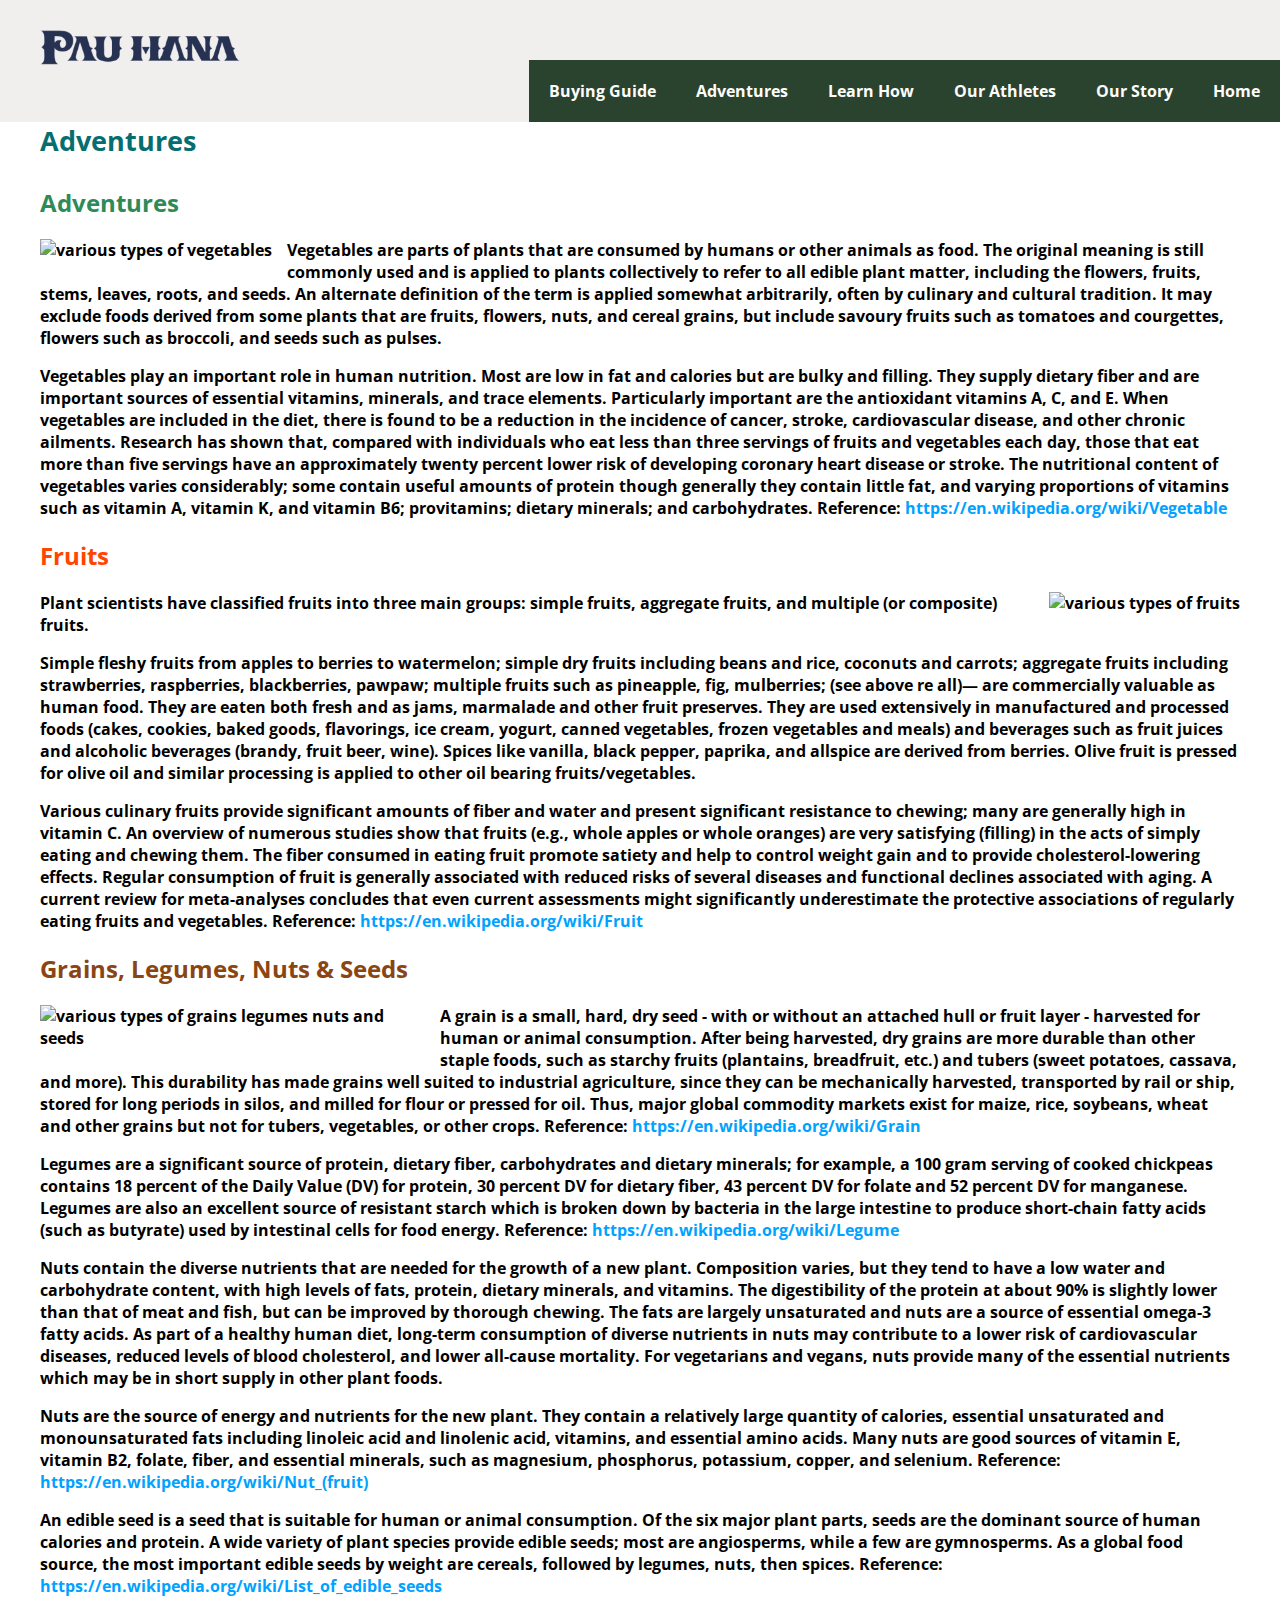
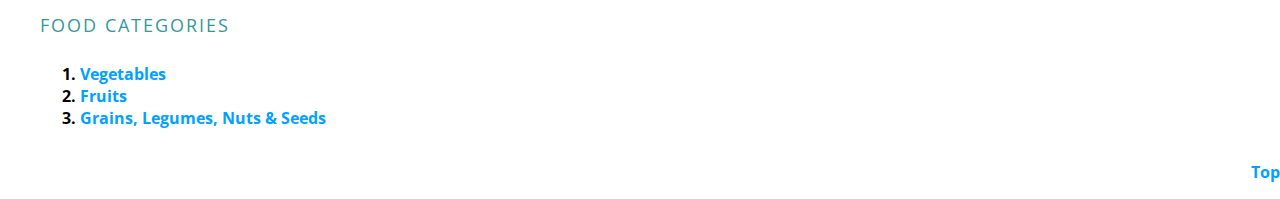
==== adventures.html @ 92900a3b "commit" ====
<!DOCTYPE html>
<html>

<head>
  <meta http-equiv="Content-Type" content="text/html; charset=UTF-8" />
  <meta name="viewport" content="width=device-width, initial-scale=1" />
  <link rel="stylesheet" type="text/css" href="./assets/stylesheets/styles.css" />
  <title>Page 5</title>
</head>

<body>
  <header class="page-5">
    <a class="logo" href="index.html"><span>Home</span></a>
    <nav>
      <ul>
        <li>
          <a href="index.html">Home</a>
        </li>
        <li>
          <a href="our-story.html">Our Story</a>
        </li>
        <li>
          <a href="our-athletes.html">Our Athletes</a>
        </li>
        <li>
          <a href="learn-how.html">Learn How</a>
        </li>
        <li class="active-page">
          <a href="adventures.html">Adventures</a>
        </li>
        <li>
          <a href="buying-guide.html">Buying Guide</a>
        </li>
      </ul>
      <div class="dropdown">
        <button class="dropbtn">Menu</button>
        <div class="dropdown-content">
          <a href="images-and-text-01.html">Food</a>
          <a href="page-3.html">page 3</a>
          <a href="page-4.html">page 4</a>
          <a class="active-menu-item" href="page-5.html">page 5</a>
          <a href="page-6.html">page 6</a>
        </div>
      </div>
    </nav>
  </header>
  <article>
    <div>
      <h1>Adventures</h1>
      <h2 id="vegetables">Adventures</h2>
      <p>
        <img class="size01 float-left padding-right" src="./assets/images/vegetables-02.jpg"
          alt="various types of vegetables" />
        Vegetables are parts of plants that are consumed by humans or other
        animals as food. The original meaning is still commonly used and is
        applied to plants collectively to refer to all edible plant matter,
        including the flowers, fruits, stems, leaves, roots, and seeds. An
        alternate definition of the term is applied somewhat arbitrarily,
        often by culinary and cultural tradition. It may exclude foods derived
        from some plants that are fruits, flowers, nuts, and cereal grains,
        but include savoury fruits such as tomatoes and courgettes, flowers
        such as broccoli, and seeds such as pulses.
      </p>
      <p>
        Vegetables play an important role in human nutrition. Most are low in
        fat and calories but are bulky and filling. They supply dietary fiber
        and are important sources of essential vitamins, minerals, and trace
        elements. Particularly important are the antioxidant vitamins A, C,
        and E. When vegetables are included in the diet, there is found to be
        a reduction in the incidence of cancer, stroke, cardiovascular
        disease, and other chronic ailments. Research has shown that, compared
        with individuals who eat less than three servings of fruits and
        vegetables each day, those that eat more than five servings have an
        approximately twenty percent lower risk of developing coronary heart
        disease or stroke. The nutritional content of vegetables varies
        considerably; some contain useful amounts of protein though generally
        they contain little fat, and varying proportions of vitamins such as
        vitamin A, vitamin K, and vitamin B6; provitamins; dietary minerals;
        and carbohydrates.
        <span>Reference:
          <a href="https://en.wikipedia.org/wiki/Vegetable"
            target="_blank">https://en.wikipedia.org/wiki/Vegetable</a></span>
      </p>
      <h2 id="fruits">Fruits</h2>
      <p>
        <img class="size03 float-right padding-left" src="./assets/images/fruits-01.jpg"
          alt="various types of fruits" />
        Plant scientists have classified fruits into three main groups: simple
        fruits, aggregate fruits, and multiple (or composite) fruits.
      </p>
      <p>
        Simple fleshy fruits from apples to berries to watermelon; simple dry
        fruits including beans and rice, coconuts and carrots; aggregate
        fruits including strawberries, raspberries, blackberries, pawpaw;
        multiple fruits such as pineapple, fig, mulberries; (see above re
        all)— are commercially valuable as human food. They are eaten both
        fresh and as jams, marmalade and other fruit preserves. They are used
        extensively in manufactured and processed foods (cakes, cookies, baked
        goods, flavorings, ice cream, yogurt, canned vegetables, frozen
        vegetables and meals) and beverages such as fruit juices and alcoholic
        beverages (brandy, fruit beer, wine). Spices like vanilla, black
        pepper, paprika, and allspice are derived from berries. Olive fruit is
        pressed for olive oil and similar processing is applied to other oil
        bearing fruits/vegetables.
      </p>
      <p>
        Various culinary fruits provide significant amounts of fiber and water
        and present significant resistance to chewing; many are generally high
        in vitamin C. An overview of numerous studies show that fruits (e.g.,
        whole apples or whole oranges) are very satisfying (filling) in the
        acts of simply eating and chewing them. The fiber consumed in eating
        fruit promote satiety and help to control weight gain and to provide
        cholesterol-lowering effects. Regular consumption of fruit is
        generally associated with reduced risks of several diseases and
        functional declines associated with aging. A current review for
        meta-analyses concludes that even current assessments might
        significantly underestimate the protective associations of regularly
        eating fruits and vegetables.
        <span>Reference:
          <a href="https://en.wikipedia.org/wiki/Fruit" target="_blank">https://en.wikipedia.org/wiki/Fruit</a></span>
      </p>
      <h2 id="grains">Grains, Legumes, Nuts & Seeds</h2>
      <p>
        <img class="size02 float-left padding-right" src="./assets/images/grains-legumes-nuts-seeds-01.jpg"
          alt="various types of grains legumes nuts and seeds" />
        A grain is a small, hard, dry seed - with or without an attached hull
        or fruit layer - harvested for human or animal consumption. After
        being harvested, dry grains are more durable than other staple foods,
        such as starchy fruits (plantains, breadfruit, etc.) and tubers (sweet
        potatoes, cassava, and more). This durability has made grains well
        suited to industrial agriculture, since they can be mechanically
        harvested, transported by rail or ship, stored for long periods in
        silos, and milled for flour or pressed for oil. Thus, major global
        commodity markets exist for maize, rice, soybeans, wheat and other
        grains but not for tubers, vegetables, or other crops.
        <span>Reference:
          <a href="https://en.wikipedia.org/wiki/Grain" target="_blank">https://en.wikipedia.org/wiki/Grain</a></span>
      </p>
      <p>
        Legumes are a significant source of protein, dietary fiber,
        carbohydrates and dietary minerals; for example, a 100 gram serving of
        cooked chickpeas contains 18 percent of the Daily Value (DV) for
        protein, 30 percent DV for dietary fiber, 43 percent DV for folate and
        52 percent DV for manganese. Legumes are also an excellent source of
        resistant starch which is broken down by bacteria in the large
        intestine to produce short-chain fatty acids (such as butyrate) used
        by intestinal cells for food energy.
        <span>Reference:
          <a href="https://en.wikipedia.org/wiki/Legume" target="_blank">https://en.wikipedia.org/wiki/Legume</a></span>
      </p>
      <p>
        Nuts contain the diverse nutrients that are needed for the growth of a
        new plant. Composition varies, but they tend to have a low water and
        carbohydrate content, with high levels of fats, protein, dietary
        minerals, and vitamins. The digestibility of the protein at about 90%
        is slightly lower than that of meat and fish, but can be improved by
        thorough chewing. The fats are largely unsaturated and nuts are a
        source of essential omega-3 fatty acids. As part of a healthy human
        diet, long-term consumption of diverse nutrients in nuts may
        contribute to a lower risk of cardiovascular diseases, reduced levels
        of blood cholesterol, and lower all-cause mortality. For vegetarians
        and vegans, nuts provide many of the essential nutrients which may be
        in short supply in other plant foods.
      </p>
      <p>
        Nuts are the source of energy and nutrients for the new plant. They
        contain a relatively large quantity of calories, essential unsaturated
        and monounsaturated fats including linoleic acid and linolenic acid,
        vitamins, and essential amino acids. Many nuts are good sources of
        vitamin E, vitamin B2, folate, fiber, and essential minerals, such as
        magnesium, phosphorus, potassium, copper, and selenium.
        <span>Reference:
          <a href="https://en.wikipedia.org/wiki/Nut_(fruit)"
            target="_blank">https://en.wikipedia.org/wiki/Nut_(fruit)</a></span>
      </p>
      <p>
        An edible seed is a seed that is suitable for human or animal
        consumption. Of the six major plant parts, seeds are the dominant
        source of human calories and protein. A wide variety of plant species
        provide edible seeds; most are angiosperms, while a few are
        gymnosperms. As a global food source, the most important edible seeds
        by weight are cereals, followed by legumes, nuts, then spices.
        <span>Reference:
          <a href="https://en.wikipedia.org/wiki/List_of_edible_seeds"
            target="_blank">https://en.wikipedia.org/wiki/List_of_edible_seeds</a></span>
      </p>
    </div>
  </article>
  <footer>
    <div>
      <h3>Food Categories</h3>
      <ol>
        <li>
          <a href="#vegetables">Vegetables</a>
        </li>
        <li>
          <a href="#fruits">Fruits</a>
        </li>
        <li>
          <a href="#grains">Grains, Legumes, Nuts & Seeds</a>
        </li>
      </ol>
    </div>
    <p class="float-right to-top"><a href="#">Top</a></p>
  </footer>
</body>

</html>
---- assets/stylesheets/styles.css ----
@import url('https://fonts.googleapis.com/css2?family=Cardo&family=Open+Sans&display=swap');
* {
  /* Defines how the width and height of an element are calculated: should they include padding and borders, or not. */
  /* box-sizing: border-box; Width and height apply to all parts of the element: content, padding and borders */
  /* box-sizing: content-box; Width and height only apply to the content of the element */
  box-sizing: border-box;
}

/* BEG styling for logo on top */
body {
  margin: 0;
  font-family: 'Open Sans';
  font-weight: bold;
}

header a.logo {
  position: absolute;
  display: block;
  width: 200px;
  height: 100px;
  background: url(../images/logo.png) no-repeat 0 0;
  background-size: contain;
  z-index: 1;
  top: 30px;
  left: 40px;
}
header a.logo span {
  display: none;
}

header a.logo:hover {
  opacity: 0.8;
}

nav {
  background-color: rgba(240, 239, 238, 100);
  padding: 45px px 0px 180px;
}
/* END styling for logo on top */

/* BEG styling navigation bar */
nav ul {
  list-style: none;
  margin: 0;
  padding: 60px 0px 0px 40px;
}

nav ul::after {
  content: "";
  display: block;
  clear: both;
}

nav > ul > li {
  float: right;
}

nav ul li a {
  display: inline-block;
  background-color: #29432e;
  color: #fffcfc;
  padding: 20px 20px 20px 20px;
  text-decoration: none;
  width: auto;
}

/* styling hover nav item */
nav ul li a:hover {
  background-color: #29432e;
  text-decoration: none;
  color: #e7b868;
}

.active-page {
  background-color: rgba(0, 102, 102, 0.8);
  color: #e7b868;
}

.active-menu-item {
  background-color: #339999;
  color: #e7b868;
}

/* END styling navigation bar */

/********** BEG for dropdown menu in small screen **********/
.dropdown {
  position: absolute;
  display: none;
  top: 0; /* top right bottom left work with position:absolute, set an absolute position where to put the dropdown menu */
  right: 0px;
}

.dropbtn {
  background-color: rgba(0, 102, 102, 0);
  color: white;
  padding: 21px;
  font-size: 16px;
  border: none;
  cursor: pointer;
  line-height: normal; /* do this override/cascade the line-height set in carousel plugin */
}

.dropdown-content {
  display: none; /* set display to none, so dropdown menu won't show till hover dropdown */
  position: absolute;
  right: 0;
  background-color: rgba(0, 102, 102, 0.8);
  min-width: 280px;
  box-shadow: 0px 8px 16px 0px rgba(0, 0, 0, 0.2);
  z-index: 1;
}

.dropdown-content a {
  color: #fff;
  padding: 12px 16px;
  text-decoration: none;
  display: block;
  text-align: center;
  line-height: normal; /* do this override/cascade the line-height set in carousel plugin */
}

.dropdown-content a:hover {
  background-color: #339999;
}

.dropdown:hover .dropdown-content {
  display: block;
}

.dropdown:hover {
  background-color: rgba(0, 102, 102, 0.8);
}
/********** END for dropdown menu in small screen **********/

/* BEG styling hero screen*/
.home-page {
  min-width: 100%;
  min-height: 100%;
  position: fixed;
  right: 0; /* need to have position set to "fixed" */
  bottom: 0; /* need to have position set to "fixed" */
  width: auto;
  height: auto;
  background: #eee url(../images/hero_image.jpg) no-repeat center;
  background-size: cover;
  display: flex; /* for hero text */
  justify-content: center; /* for hero text */
  align-items: center; /* for hero text */
  z-index: -1;
}
.hero-text {
  color: #273252;
  font-size: 36;
  font-weight: bold;
}
/* END styling hero screen*/

/* style page banner */
header.brand-story {
  background: #eee url(../images/green_ocean.jpg) no-repeat center; /* top center bottom - 1/3 of the image full height */
  background-size: cover;
  height: 450px;
}

header.page-3 {
  /* add you own header here */
}

header.page-4 {
  /* add you own header here */
}

header.page-5 {
  /* add you own header here */
}

header.page-6 {
  /* add you own header here */
}

/* BEG styling headings */
h1 {
  margin: 0px 0px 1em 0px;
  color: #076d6f;
  font-size: 1.7em;
  font-weight: bold;
}

h3 {
  margin: 0px 0px 1.5em 0px;
  color: #339999;
  font-size: 1.1em;
  font-weight: normal;
  letter-spacing: 2px;
  text-transform: uppercase;
}
/* END styling headings */

/* BEG styling body */
h4 {
  text-align: center;
  padding-left: 8px;
  padding-right: 8px;
  font-family: 'Open Sans';
  letter-spacing: 1.5px;
  font-weight: normal;
  word-spacing: 2px;
  margin: 20px 40px 10em 40px;
  color: #fcf9f9;
  font-size: 24;
  line-height: 1.5
  
}

/* Styling anchor link (hyperlink) */
a {
  color: #00a2ff;
  text-decoration: none;
}

/* BEG styling images */
img.size01 {
  max-width: 300px;
  padding-bottom: 10px;
}

img.size02 {
  max-width: 400px;
  padding-bottom: 15px;
}

img.size03 {
  max-width: 500px;
  padding-bottom: 20px;
}

.padding-right {
  padding-right: 15px;
}

.padding-left {
  padding-left: 15px;
}

.float-left {
  float: left;
}

.float-right {
  float: right;
}

#vegetables {
  color: seagreen;
}

#fruits {
  color: orangered;
}

#grains {
  color: saddlebrown;
}
/* END styling images */

/* set padding from browser edges for content */
article > div,
footer > div {
  /* padding: top right bottom left */
  padding: 0px 40px 0px 40px;
}

@media screen and (max-width: 750px) {
  /*header {
    height: 240px;
  }*/
  header a.logo {
    width: 120px;
    height: 44px;
  }
  /*** for carousel area ***/
  section > div.carousel-area {
    width: 100%;
    float: none;
    margin-bottom: 40px;
    /* padding: top right bottom left */
    padding: 0px 40px 30px 40px;
    border-right: none;
    border-bottom: 1px solid #555;
  }
  /*** for carousel area ***/
  article {
    width: 100%;
    float: none;
    margin-bottom: 40px;
  }
  article > div {
    margin: 0px 40px;
    /* padding: top right bottom left */
    padding: 0px 0px 30px 0px;
    border-right: none;
    border-bottom: 1px solid #555;
  }
  aside {
    width: 100%;
    float: none;
  }
  aside p.to-top {
    display: block;
  }

  nav {
    /* padding: top right bottom left */
    padding: 60px 0px 0px 20px;
  }
  nav > ul {
    padding-left: 0px;
    padding-right: 20px;
  }
  nav > ul > li > a {
    /* padding: top right bottom left */
    padding: 8px 12px 10px 12px;
  }
  .flex-container > div {
    width: 25%;
  }
  .flex-container > span > h2 {
    text-align: center;
    padding-left: 8px;
    padding-right: 8px;
  }
  video {
    display: none;
  }
}

/********** BEG for dropdown menu in small screen **********/
@media screen and (max-width: 500px) {
  nav > ul {
    display: none;
  }
  header.food-page {
    background: #eee url(../images/food-02.jpg) no-repeat center; /* top center bottom - 1/3 of the image full height */
    background-size: cover;
    height: 270px;
  }
  header.page-3 {
    /* add you own header here */
  }
  header.page-4 {
    /* add you own header here */
  }
  header.page-5 {
    /* add you own header here */
  }
  header.page-6 {
    /* add you own header here */
  }
  .dropdown {
    display: block;
  }
  .flex-container > div {
    width: 50%;
  }
  aside > div > div.scrolling {
    height: 300px;
  }
}
/********** END for dropdown menu in small screen **********/
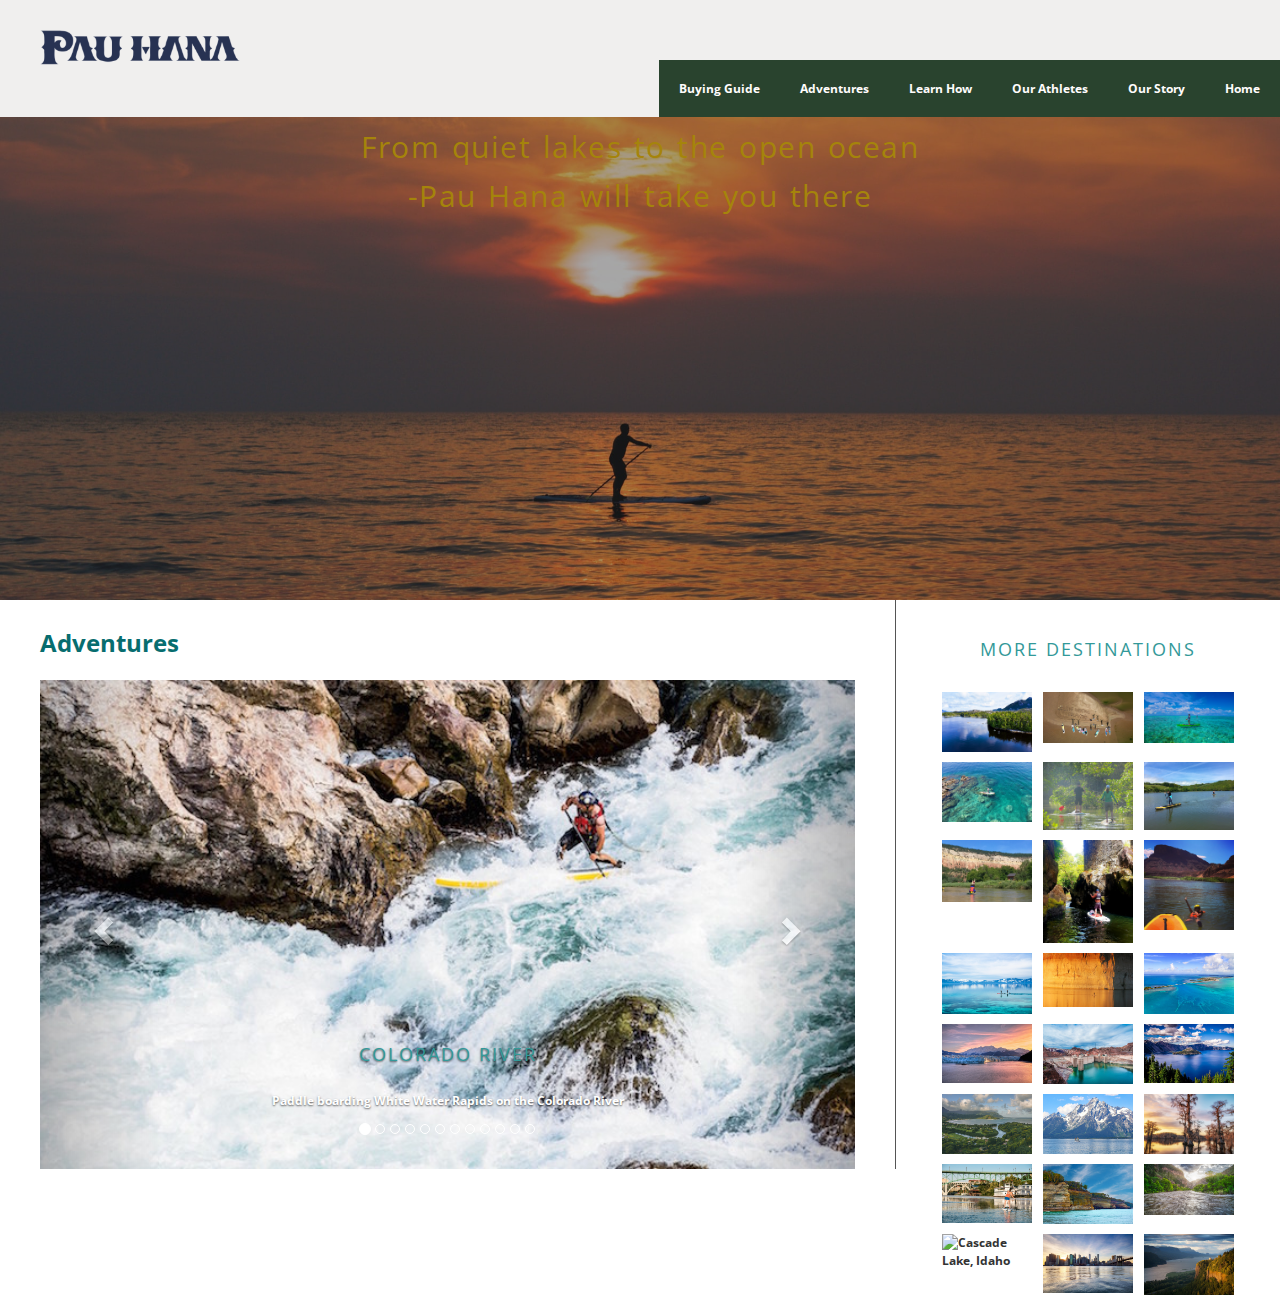
==== commit 9e0d6a7b: "commit" ====
--- a/adventures.html
+++ b/adventures.html
@@ -1,208 +1,409 @@
 <!DOCTYPE html>
 <html>
-
-<head>
-  <meta http-equiv="Content-Type" content="text/html; charset=UTF-8" />
-  <meta name="viewport" content="width=device-width, initial-scale=1" />
-  <link rel="stylesheet" type="text/css" href="./assets/stylesheets/styles.css" />
-  <title>Page 5</title>
-</head>
-
-<body>
-  <header class="page-5">
-    <a class="logo" href="index.html"><span>Home</span></a>
-    <nav>
-      <ul>
-        <li>
-          <a href="index.html">Home</a>
-        </li>
-        <li>
-          <a href="our-story.html">Our Story</a>
-        </li>
-        <li>
-          <a href="our-athletes.html">Our Athletes</a>
-        </li>
-        <li>
-          <a href="learn-how.html">Learn How</a>
-        </li>
-        <li class="active-page">
-          <a href="adventures.html">Adventures</a>
-        </li>
-        <li>
-          <a href="buying-guide.html">Buying Guide</a>
-        </li>
-      </ul>
-      <div class="dropdown">
-        <button class="dropbtn">Menu</button>
-        <div class="dropdown-content">
-          <a href="images-and-text-01.html">Food</a>
-          <a href="page-3.html">page 3</a>
-          <a href="page-4.html">page 4</a>
-          <a class="active-menu-item" href="page-5.html">page 5</a>
-          <a href="page-6.html">page 6</a>
+  <head>
+    <meta http-equiv="Content-Type" content="text/html; charset=UTF-8" />
+    <meta name="viewport" content="width=device-width, initial-scale=1" />
+    <link
+      rel="stylesheet"
+      href="https://maxcdn.bootstrapcdn.com/bootstrap/3.4.1/css/bootstrap.min.css"
+    />
+    <link
+      rel="stylesheet"
+      href="https://cdnjs.cloudflare.com/ajax/libs/font-awesome/4.7.0/css/font-awesome.min.css"
+    />
+    <link
+      rel="stylesheet"
+      type="text/css"
+      href="assets/stylesheets/styles.css"
+    />
+    <!-- jquery.min.js should be loaded before bootstrap.min.js because bootstrap's JavaScript requires jQueary -->
+    <script
+      type="text/JavaScript"
+      src="https://ajax.googleapis.com/ajax/libs/jquery/3.5.1/jquery.min.js"
+    ></script>
+    <script
+      type="text/JavaScript"
+      src="https://maxcdn.bootstrapcdn.com/bootstrap/3.4.1/js/bootstrap.min.js"
+    ></script>
+    <title>Adventures</title>
+  </head>
+  <body>
+    <header class="page-5">
+      <a class="logo" href="index.html"><span>Home</span></a>
+      <nav>
+        <ul>
+          <li>
+            <a href="index.html">Home</a>
+          </li>
+          <li>
+            <a href="our-story.html">Our Story</a>
+          </li>
+          <li>
+            <a href="our-athletes.html">Our Athletes</a>
+          </li>
+          <li>
+            <a href="learn-how.html">Learn How</a>
+          </li>
+          <li class="active-page">
+            <a href="adventures.html">Adventures</a>
+          </li>
+          <li>
+            <a href="buying-guide.html">Buying Guide</a>
+          </li>
+        </ul>
+        <div class="dropdown">
+          <button class="dropbtn">Menu</button>
+          <div class="dropdown-content">
+            <a href="images-and-text-01.html">Food</a>
+            <a href="page-3.html">page 3</a>
+            <a href="page-4.html">page 4</a>
+            <a class="active-menu-item" href="page-5.html">page 5</a>
+            <a href="page-6.html">page 6</a>
+          </div>
+        </div>
+      </nav>
+      <p>
+        <h6>From quiet lakes to the open ocean </h6>
+      </p>
+      <p>
+        <h6>-Pau Hana will take you there</h6>
+      </p>
+    </header>
+    <section>
+      <div class="container carousel-area">
+        <h1>Adventures</h1>
+        <div id="myCarousel" class="carousel slide" data-ride="carousel">
+          <!-- Indicators -->
+          <ol class="carousel-indicators">
+            <li data-target="#myCarousel" data-slide-to="0" class="active"></li>
+            <li data-target="#myCarousel" data-slide-to="1"></li>
+            <li data-target="#myCarousel" data-slide-to="2"></li>
+            <li data-target="#myCarousel" data-slide-to="3"></li>
+            <li data-target="#myCarousel" data-slide-to="4"></li>
+            <li data-target="#myCarousel" data-slide-to="5"></li>
+            <li data-target="#myCarousel" data-slide-to="6"></li>
+            <li data-target="#myCarousel" data-slide-to="7"></li>
+            <li data-target="#myCarousel" data-slide-to="8"></li>
+            <li data-target="#myCarousel" data-slide-to="9"></li>
+            <li data-target="#myCarousel" data-slide-to="10"></li>
+            <li data-target="#myCarousel" data-slide-to="11"></li>
+          </ol>
+
+          <!-- Wrapper for slides -->
+          <div class="carousel-inner">
+            <div class="item active">
+              <img
+                src="./assets/images/rapids.jpeg"
+                alt="Colorado River"
+                style="width:100%;"
+              />
+              <div class="carousel-caption">
+                <h3>Colorado River</h3>
+                <p>Paddle boarding White Water Rapids on the Colorado River</p>
+              </div>
+            </div>
+
+            <div class="item">
+              <img
+                src="./assets/images/tahiti.jpg"
+                alt="Tahiti"
+                style="width:100%;"
+              />
+              <div class="carousel-caption">
+                <h3>Paddle Boarding Tahiti</h3>
+                <p>Be sure to put Tahiti on your SUP adventure bucket list.</p>
+              </div>
+            </div>
+
+            <div class="item">
+              <img
+                src="./assets/images/alaska.jpg"
+                alt="Alaska"
+                style="width:100%;"
+              />
+              <div class="carousel-caption">
+                <h3>Alaska</h3>
+                <p>Glacier Paddle Boarding in Alaska</p>
+              </div>
+            </div>
+
+            <div class="item">
+              <img
+                src="./assets/images/new_zealand.jpg"
+                alt="New Zealand"
+                style="width:100%;"
+              />
+              <div class="carousel-caption">
+                <h3>New Zealand</h3>
+                <p>The adventure capital of the world, New Zealand, is a SUP paradise.</p>
+              </div>
+            </div>
+
+            <div class="item">
+              <img
+                src="./assets/images/costa_rica.jpg"
+                alt="Costa Rica"
+                style="width:100%;"
+              />
+              <div class="carousel-caption">
+                <h3>Costa Rica</h3>
+                <p>SUP Surfing in Costa Rica</p>
+
+              </div>
+            </div>
+
+            <div class="item">
+              <img
+                src="./assets/images/galapagos.jpg"
+                alt="Galapagos Islands"
+                style="width:100%;"
+              />
+              <div class="carousel-caption">
+                <h3>Galapagos Islands</h3>
+                <p>Galapagos Islands are a top SUP adventure destination</p>
+              </div>
+            </div>
+
+            <div class="item">
+              <img
+                src="./assets/images/lake_como.jpg"
+                alt="Italy"
+                style="width:100%;"
+              />
+              <div class="carousel-caption">
+                <h3>Italy</h3>
+                <p>Lake Como,located in northern Italy’s Lombardy region, is an incredible SUP destination</p>
+              </div>
+            </div>
+
+            <div class="item">
+              <img
+                src="./assets/images/antarctica.jpg"
+                alt="Antarctica"
+                style="width:100%;"
+              />
+              <div class="carousel-caption">
+                <h3>Antarctica</h3>
+                <p>Paddle boarding in Antarctica gets you up close and personal with glaciers and icebergs</p>
+              </div>
+            </div>
+
+            <div class="item">
+              <img
+                src="./assets/images/amsterdam.jpg"
+                alt="Amsterdam"
+                style="width:100%;"
+              />
+              <div class="carousel-caption">
+                <h3>Amsterdam</h3>
+                <p>The Amstel River and 62 miles of canals dissect through the city making an incredible SUP experience</p>
+              </div>
+            </div>
+
+            <div class="item">
+              <img
+                src="./assets/images/greece.jpg"
+                alt="Greek Islands"
+                style="width:100%;"
+              />
+              <div class="carousel-caption">
+                <h3>Greek Islands</h3>
+                <p>Check out the island of Loutraki in the Gulf of Corinth for the best paddle boarding spots</p>
+              </div>
+            </div>
+
+        
+          <!-- Left and right controls -->
+          <a class="left carousel-control" href="#myCarousel" data-slide="prev">
+            <span class="glyphicon glyphicon-chevron-left"></span>
+            <span class="sr-only">Previous</span>
+          </a>
+          <a
+            class="right carousel-control"
+            href="#myCarousel"
+            data-slide="next"
+          >
+            <span class="glyphicon glyphicon-chevron-right"></span>
+            <span class="sr-only">Next</span>
+          </a>
         </div>
       </div>
-    </nav>
-  </header>
-  <article>
-    <div>
-      <h1>Adventures</h1>
-      <h2 id="vegetables">Adventures</h2>
-      <p>
-        <img class="size01 float-left padding-right" src="./assets/images/vegetables-02.jpg"
-          alt="various types of vegetables" />
-        Vegetables are parts of plants that are consumed by humans or other
-        animals as food. The original meaning is still commonly used and is
-        applied to plants collectively to refer to all edible plant matter,
-        including the flowers, fruits, stems, leaves, roots, and seeds. An
-        alternate definition of the term is applied somewhat arbitrarily,
-        often by culinary and cultural tradition. It may exclude foods derived
-        from some plants that are fruits, flowers, nuts, and cereal grains,
-        but include savoury fruits such as tomatoes and courgettes, flowers
-        such as broccoli, and seeds such as pulses.
-      </p>
-      <p>
-        Vegetables play an important role in human nutrition. Most are low in
-        fat and calories but are bulky and filling. They supply dietary fiber
-        and are important sources of essential vitamins, minerals, and trace
-        elements. Particularly important are the antioxidant vitamins A, C,
-        and E. When vegetables are included in the diet, there is found to be
-        a reduction in the incidence of cancer, stroke, cardiovascular
-        disease, and other chronic ailments. Research has shown that, compared
-        with individuals who eat less than three servings of fruits and
-        vegetables each day, those that eat more than five servings have an
-        approximately twenty percent lower risk of developing coronary heart
-        disease or stroke. The nutritional content of vegetables varies
-        considerably; some contain useful amounts of protein though generally
-        they contain little fat, and varying proportions of vitamins such as
-        vitamin A, vitamin K, and vitamin B6; provitamins; dietary minerals;
-        and carbohydrates.
-        <span>Reference:
-          <a href="https://en.wikipedia.org/wiki/Vegetable"
-            target="_blank">https://en.wikipedia.org/wiki/Vegetable</a></span>
-      </p>
-      <h2 id="fruits">Fruits</h2>
-      <p>
-        <img class="size03 float-right padding-left" src="./assets/images/fruits-01.jpg"
-          alt="various types of fruits" />
-        Plant scientists have classified fruits into three main groups: simple
-        fruits, aggregate fruits, and multiple (or composite) fruits.
-      </p>
-      <p>
-        Simple fleshy fruits from apples to berries to watermelon; simple dry
-        fruits including beans and rice, coconuts and carrots; aggregate
-        fruits including strawberries, raspberries, blackberries, pawpaw;
-        multiple fruits such as pineapple, fig, mulberries; (see above re
-        all)— are commercially valuable as human food. They are eaten both
-        fresh and as jams, marmalade and other fruit preserves. They are used
-        extensively in manufactured and processed foods (cakes, cookies, baked
-        goods, flavorings, ice cream, yogurt, canned vegetables, frozen
-        vegetables and meals) and beverages such as fruit juices and alcoholic
-        beverages (brandy, fruit beer, wine). Spices like vanilla, black
-        pepper, paprika, and allspice are derived from berries. Olive fruit is
-        pressed for olive oil and similar processing is applied to other oil
-        bearing fruits/vegetables.
-      </p>
-      <p>
-        Various culinary fruits provide significant amounts of fiber and water
-        and present significant resistance to chewing; many are generally high
-        in vitamin C. An overview of numerous studies show that fruits (e.g.,
-        whole apples or whole oranges) are very satisfying (filling) in the
-        acts of simply eating and chewing them. The fiber consumed in eating
-        fruit promote satiety and help to control weight gain and to provide
-        cholesterol-lowering effects. Regular consumption of fruit is
-        generally associated with reduced risks of several diseases and
-        functional declines associated with aging. A current review for
-        meta-analyses concludes that even current assessments might
-        significantly underestimate the protective associations of regularly
-        eating fruits and vegetables.
-        <span>Reference:
-          <a href="https://en.wikipedia.org/wiki/Fruit" target="_blank">https://en.wikipedia.org/wiki/Fruit</a></span>
-      </p>
-      <h2 id="grains">Grains, Legumes, Nuts & Seeds</h2>
-      <p>
-        <img class="size02 float-left padding-right" src="./assets/images/grains-legumes-nuts-seeds-01.jpg"
-          alt="various types of grains legumes nuts and seeds" />
-        A grain is a small, hard, dry seed - with or without an attached hull
-        or fruit layer - harvested for human or animal consumption. After
-        being harvested, dry grains are more durable than other staple foods,
-        such as starchy fruits (plantains, breadfruit, etc.) and tubers (sweet
-        potatoes, cassava, and more). This durability has made grains well
-        suited to industrial agriculture, since they can be mechanically
-        harvested, transported by rail or ship, stored for long periods in
-        silos, and milled for flour or pressed for oil. Thus, major global
-        commodity markets exist for maize, rice, soybeans, wheat and other
-        grains but not for tubers, vegetables, or other crops.
-        <span>Reference:
-          <a href="https://en.wikipedia.org/wiki/Grain" target="_blank">https://en.wikipedia.org/wiki/Grain</a></span>
-      </p>
-      <p>
-        Legumes are a significant source of protein, dietary fiber,
-        carbohydrates and dietary minerals; for example, a 100 gram serving of
-        cooked chickpeas contains 18 percent of the Daily Value (DV) for
-        protein, 30 percent DV for dietary fiber, 43 percent DV for folate and
-        52 percent DV for manganese. Legumes are also an excellent source of
-        resistant starch which is broken down by bacteria in the large
-        intestine to produce short-chain fatty acids (such as butyrate) used
-        by intestinal cells for food energy.
-        <span>Reference:
-          <a href="https://en.wikipedia.org/wiki/Legume" target="_blank">https://en.wikipedia.org/wiki/Legume</a></span>
-      </p>
-      <p>
-        Nuts contain the diverse nutrients that are needed for the growth of a
-        new plant. Composition varies, but they tend to have a low water and
-        carbohydrate content, with high levels of fats, protein, dietary
-        minerals, and vitamins. The digestibility of the protein at about 90%
-        is slightly lower than that of meat and fish, but can be improved by
-        thorough chewing. The fats are largely unsaturated and nuts are a
-        source of essential omega-3 fatty acids. As part of a healthy human
-        diet, long-term consumption of diverse nutrients in nuts may
-        contribute to a lower risk of cardiovascular diseases, reduced levels
-        of blood cholesterol, and lower all-cause mortality. For vegetarians
-        and vegans, nuts provide many of the essential nutrients which may be
-        in short supply in other plant foods.
-      </p>
-      <p>
-        Nuts are the source of energy and nutrients for the new plant. They
-        contain a relatively large quantity of calories, essential unsaturated
-        and monounsaturated fats including linoleic acid and linolenic acid,
-        vitamins, and essential amino acids. Many nuts are good sources of
-        vitamin E, vitamin B2, folate, fiber, and essential minerals, such as
-        magnesium, phosphorus, potassium, copper, and selenium.
-        <span>Reference:
-          <a href="https://en.wikipedia.org/wiki/Nut_(fruit)"
-            target="_blank">https://en.wikipedia.org/wiki/Nut_(fruit)</a></span>
-      </p>
-      <p>
-        An edible seed is a seed that is suitable for human or animal
-        consumption. Of the six major plant parts, seeds are the dominant
-        source of human calories and protein. A wide variety of plant species
-        provide edible seeds; most are angiosperms, while a few are
-        gymnosperms. As a global food source, the most important edible seeds
-        by weight are cereals, followed by legumes, nuts, then spices.
-        <span>Reference:
-          <a href="https://en.wikipedia.org/wiki/List_of_edible_seeds"
-            target="_blank">https://en.wikipedia.org/wiki/List_of_edible_seeds</a></span>
-      </p>
-    </div>
-  </article>
-  <footer>
-    <div>
-      <h3>Food Categories</h3>
-      <ol>
-        <li>
-          <a href="#vegetables">Vegetables</a>
-        </li>
-        <li>
-          <a href="#fruits">Fruits</a>
-        </li>
-        <li>
-          <a href="#grains">Grains, Legumes, Nuts & Seeds</a>
-        </li>
-      </ol>
-    </div>
-    <p class="float-right to-top"><a href="#">Top</a></p>
-  </footer>
-</body>
-
-</html>+    </section>
+    <aside>
+      <div>
+        <h3 style="text-align: center;">More Destinations</h3>
+        <div class="flex-container">
+          <div>
+            <img
+              src="./assets/images/thumb_1.jpg"
+              alt="Great Bear Rainforest, Canada"
+              style="width: 100%;"
+            />
+          </div>
+          <div>
+            <img
+              src="./assets/images/thumb_2.jpeg"
+              alt="Kratie, Cambodia"
+              style="width:100%;"
+            />
+          </div>
+          <div>
+            <img
+              src="./assets/images/thumb_3.jpg"
+              alt="Southwater Caye, Belize"
+              style="width: 100%;"
+            />
+          </div>
+          <div>
+            <img
+              src="./assets/images/thumb_4.jpg"
+              alt="Zadar Archipelago, Croatia"
+              style="width:100%;"
+            />
+          </div>
+          <div>
+            <img
+              src="./assets/images/thumb_5.jpeg"
+              alt="Costa Verde, Brazil"
+              style="width: 100%;"
+            />
+          </div>
+          <div>
+            <img
+              src="./assets/images/thumb_6.jpeg"
+              alt="Cornwall, England"
+              style="width:100%;"
+            />
+          </div>
+          <div>
+            <img
+              src="./assets/images/thumb_7.jpeg"
+              alt="New Mexico, USA"
+              style="width:100%;"
+            />
+          </div>
+          <div>
+            <img
+              src="./assets/images/thumb_8.jpg"
+              alt="Kenmare Bay, Ireland"
+              style="width: 100%;"
+            />
+          </div>
+          <div>
+            <img
+              src="./assets/images/thumb_9.jpg"
+              alt="Utah, USA"
+              style="width:100%;"
+            />
+          </div>
+          <div>
+            <img
+              src="./assets/images/thumb_10.jpg"
+              alt="Lake Tahoe, California/Nevada"
+              style="width: 100%;"
+            />
+          </div>
+          <div>
+            <img
+              src="./assets/images/thumb_11.jpg"
+              alt="Lake Powell, Utah/Arizona"
+              style="width:100%;"
+            />
+          </div>
+          <div>
+            <img
+              src="./assets/images/thumb_12.jpg"
+              alt="Florida Keys, Florida"
+              style="width:100%;"
+            />
+          </div>
+          <div>
+            <img
+              src="./assets/images/thumb_13.jpg"
+              alt="Glacier Bay, Alaska"
+              style="width: 100%;"
+            />
+          </div>
+          <div>
+            <img
+              src="./assets/images/thumb_14.jpg"
+              alt="Hoover Dam, Nevada"
+              style="width:100%;"
+            />
+          </div>
+          <div>
+            <img
+              src="./assets/images/thumb_15.jpg"
+              alt="Crater Lake, Oregon"
+              style="width: 100%;"
+            />
+          </div>
+          <div>
+            <img
+              src="./assets/images/thumb_16.jpg"
+              alt="Hanalei River and Bay, Hawaii"
+              style="width:100%;"
+            />
+          </div>
+          <div>
+            <img
+              src="./assets/images/thumb_17.jpg"
+              alt="Grand Teton National Park, Wyoming"
+              style="width: 100%;"
+            />
+          </div>
+          <div>
+            <img
+              src="./assets/images/thumb_18.jpg"
+              alt="Caddo Lake, Texas and Louisiana"
+              style="width:100%;"
+            />
+          </div>
+          <div>
+            <img
+              src="./assets/images/thumb_19.jpg"
+              alt="Tennessee River, Tennessee and Alabama"
+              style="width:100%;"
+            />
+          </div>
+          <div>
+            <img
+              src="./assets/images/thumb_20.jpg"
+              alt="Great Lakes, Michigan/Wisconsin"
+              style="width: 100%;"
+            />
+          </div>
+          <div>
+            <img
+              src="./assets/images/thumb_21.jpg"
+              alt="Glenwood Springs Whitewater Park, Colorado"
+              style="width:100%;"
+            />
+          </div>
+          <div>
+            <img
+              src="./assets/images/thumb_22.jpg"
+              alt="Cascade Lake, Idaho"
+              style="width: 100%;"
+            />
+          </div>
+          <div>
+            <img
+              src="./assets/images/thumb_23.jpg"
+              alt="Manhattan, New York"
+              style="width:100%;"
+            />
+          </div>
+          <div>
+            <img
+              src="./assets/images/thumb_24.jpg"
+              alt="Columbia River, Washington/Oregon"
+              style="width:100%;"
+            />
+          </div>
+        </div>
+      </div>
+      <p class="float-right to-top"><a href="#">Top</a></p>
+    </aside>
+  </body>
+</html>
--- a/assets/stylesheets/styles.css
+++ b/assets/stylesheets/styles.css
@@ -12,6 +12,7 @@
   margin: 0;
   font-family: 'Open Sans';
   font-weight: bold;
+  font-size: larger;
 }
 
 header a.logo {
@@ -173,29 +174,36 @@
 }
 
 header.page-5 {
-  /* add you own header here */
-}
-
-header.page-6 {
-  /* add you own header here */
+    background:  url(../images/sunset.jpg) no-repeat center; /* top center bottom - 1/3 of the image full height */
+    background-size: cover;
+    height: 600px;
+    box-shadow:inset 0 0 0 2000px rgba(36, 35, 35, 0.4)
+}
+
+header.buying-guide {
+  background:  url(../images/city-of-gold-coast.jpg) no-repeat center; /* top center bottom - 1/3 of the image full height */
+  background-size: cover;
+  height: 400px;
+  box-shadow:inset 0 0 0 0px rgba(36, 35, 35, 0.4)
 }
 
 /* BEG styling headings */
 h1 {
-  margin: 0px 0px 1em 0px;
+  margin: 30px 0px 1em 0px;
   color: #076d6f;
-  font-size: 1.7em;
+  font-size: 2em;
   font-weight: bold;
 }
 
 h3 {
-  margin: 0px 0px 1.5em 0px;
+  margin: 40px 0px 1.5em 0px;
   color: #339999;
-  font-size: 1.1em;
+  font-size: 1.5em;
   font-weight: normal;
   letter-spacing: 2px;
   text-transform: uppercase;
-}
+  text-align: center;
+  }
 /* END styling headings */
 
 /* BEG styling body */
@@ -209,10 +217,38 @@
   word-spacing: 2px;
   margin: 20px 40px 10em 40px;
   color: #fcf9f9;
-  font-size: 24;
+  font-size: 20px;
+  line-height: 1.5
+  }
+
+h5 {
+  text-align: center;
+  padding-left: 8px;
+  padding-right: 8px;
+  font-family: 'Open Sans';
+  letter-spacing: 1.5px;
+  font-weight: normal;
+  word-spacing: 2px;
+  margin: 20px 40px 10em 40px;
+  color: #E7B868;
+  font-size: 40px;
   line-height: 1.5
   
 }
+
+h6 {
+  text-align: center;
+  padding-left: 8px;
+  padding-right: 8px;
+  font-family: 'Open Sans';
+  letter-spacing: 1.5px;
+  font-weight: normal;
+  word-spacing: 2px;
+  margin: 10px 10px 0em 10px;
+  color: #a5840b;
+  font-size: 30px;
+  line-height: 1.3
+  }
 
 /* Styling anchor link (hyperlink) */
 a {
@@ -369,3 +405,358 @@
   }
 }
 /********** END for dropdown menu in small screen **********/
+
+
+
+
+/********************************************************************************************************************new info///////////////////////////////////////
+
+
+* {
+  /* Defines how the width and height of an element are calculated: should they include padding and borders, or not. */
+  /* box-sizing: border-box; Width and height apply to all parts of the element: content, padding and borders */
+  /* box-sizing: content-box; Width and height only apply to the content of the element */
+  box-sizing: border-box;
+
+
+
+header.food-page {
+  background: #eee url(../images/food-02.jpg) no-repeat center; /* top center bottom - 1/3 of the image full height */
+  background-size: cover;
+  height: 450px;
+}
+
+header.seasoning-page {
+  background: #eee url(../images/seasoning-02.jpg) no-repeat top; /* top center bottom - 1/3 of the image full height */
+  background-size: cover;
+  height: 250px;
+}
+
+header.utensil-page {
+  background: #eee url(../images/utensil-04.jpg) no-repeat center; /* top center bottom - 1/3 of the image full height */
+  background-size: cover;
+  height: 250px;
+}
+
+header.cuttery-page {
+  background: #eee url(../images/cuttery-01.jpg) no-repeat center; /* top center bottom - 1/3 of the image full height */
+  background-size: cover;
+  height: 250px;
+}
+
+header.chef-page {
+  background: #eee url(../images/chef-03.jpg) no-repeat center; /* top center bottom - 1/3 of the image full height */
+  background-size: cover;
+  height: 400px;
+}
+
+
+.flex-container {
+  display: flex;
+  flex-wrap: wrap;
+  flex-direction: row;
+  justify-content: space-evenly;
+  padding: 0;
+}
+
+.flex-container > div {
+  width: 33%;
+  padding: 5px;
+}
+
+.flex-container > span {
+  padding: 10px 0px;
+}
+
+section > div.carousel-area {
+  width: 70%;
+  float: left;
+  margin-bottom: 75px;
+  padding: 0px 40px 0px 40px;
+  border-right: 1px solid #555;
+}
+
+article {
+  width: 70%;
+  float: left;
+  margin-bottom: 75px;
+}
+article > div {
+  /* padding: top right bottom left */
+  padding: 0px 40px 0px 40px;
+  border-right: 1px solid #555;
+}
+aside {
+  width: 30%;
+  float: left;
+}
+aside > div {
+  /* padding: top right bottom left */
+  padding: 0px 40px 0px 40px;
+}
+
+aside div li {
+  font-size: 1.1em;
+  line-height: 1.5em;
+}
+
+aside > div > div.scrolling {
+  height: 600px;
+  overflow: auto;
+}
+
+aside p.to-top {
+  display: none;
+}
+
+
+
+
+
+/********** BEG for table sorter **********/
+table#courses {
+  border-collapse: collapse; /* in inspector mode - easier to see the difference between collapse and no collapse */
+  border: 1px solid rgba(154, 154, 154, 0.75);
+  text-align: center;
+}
+
+table#courses th:nth-child(1),
+table#courses td:nth-child(1) {
+  width: 35%;
+}
+table#courses th:nth-child(2),
+table#courses td:nth-child(2) {
+  width: 30%;
+}
+table#courses th:nth-child(3),
+table#courses td:nth-child(3) {
+  width: 20%;
+}
+table#courses th:nth-child(4),
+table#courses td:nth-child(4) {
+  width: 15%;
+}
+
+table#courses thead {
+  font-size: 0.7em;
+  text-transform: uppercase;
+}
+table#courses thead th {
+  color: #fff;
+  background-color: rgba(0, 0, 0, 0.6);
+  padding: 8px;
+}
+table#courses thead th:hover {
+  color: #fff;
+  background-color: #339999;
+  cursor: pointer;
+}
+
+table#courses thead th.tablesorter-headerAsc,
+table#courses thead th.tablesorter-headerDesc {
+  background-color: rgba(0, 102, 102, 0.8);
+}
+
+table#courses tbody {
+  font-size: 0.9em;
+  line-height: 15px;
+}
+
+/*** make sure table#courses tbody tr:nth-child(even) defined before table#courses tbody tr:hover */
+/*** otherwise, it would need to define table#courses tbody tr:nth-child(even):hover*/
+table#courses tbody tr:nth-child(even) {
+  background: rgba(154, 154, 154, 0.25);
+}
+/********** 
+table#courses tbody tr:nth-child(even):hover {
+  color: #fff;
+  background-color: #339999;
+}
+**********/
+
+table#courses tbody tr:hover {
+  color: #fff;
+  background-color: #339999;
+}
+table#courses tbody td {
+  padding: 8px 20px;
+  border-top: 1px solid rgba(154, 154, 154, 0.75);
+  border-right: 1px solid rgba(154, 154, 154, 0.75);
+}
+table#courses tbody td img {
+  width: 100px;
+  margin: 0 10px 0 0;
+  border: 1px solid rgba(154, 154, 154, 0.75);
+}
+/********** END for table sorter **********/
+
+/********** BEG accordion **********/
+.accordion {
+  color: #00a2ff;
+  cursor: pointer;
+  font-size: 15px;
+  padding-bottom: 10px;
+}
+
+.active,
+.accordion:hover {
+  color: #339999;
+}
+
+.panel {
+  display: none;
+  overflow: hidden;
+}
+/********** END accordion **********/
+
+/********** BEG flip card **********/
+/* The flip card container - set the width and height to whatever you want. We have added the border property to demonstrate that the flip itself goes out of the box on hover (remove perspective if you don't want the 3D effect */
+.flip-card {
+  background-color: transparent;
+  width: 300px;
+  height: 300px;
+  margin-bottom: 35px;
+  border: 1px solid #f1f1f1;
+  perspective: 1000px; /* Remove this if you don't want the 3D effect */
+}
+
+/* This container is needed to position the front and back side */
+.flip-card-inner {
+  position: relative;
+  width: 100%;
+  height: 100%;
+  text-align: center;
+  transition: transform 0.8s;
+  transform-style: preserve-3d;
+}
+
+/* Do an horizontal flip when you move the mouse over the flip box container */
+.flip-card:hover .flip-card-inner {
+  transform: rotateY(180deg);
+}
+
+/* Position the front and back side */
+.flip-card-front,
+.flip-card-back {
+  position: absolute;
+  width: 100%;
+  height: 100%;
+  backface-visibility: hidden;
+}
+
+/* Style the front side (fallback if image is missing) */
+.flip-card-front {
+  color: black;
+}
+
+/* Style the back side */
+.flip-card-back {
+  transform: rotateY(180deg);
+}
+
+/* Style the front side text */
+.flip-card-front-text {
+  color: #262727;
+  padding: 10px;
+}
+
+/* Style the back side text */
+.flip-card-back-text {
+  color: #339999;
+  position: absolute;
+  top: 10px;
+  left: 20px;
+  font-size: 1.1em;
+  font-weight: normal;
+  letter-spacing: 2px;
+}
+/********** END flip card **********/
+
+@media screen and (max-width: 750px) {
+  /*header {
+    height: 240px;
+  }*/
+  header a.logo {
+    width: 120px;
+    height: 44px;
+  }
+  /*** for carousel area ***/
+  section > div.carousel-area {
+    width: 100%;
+    float: none;
+    margin-bottom: 40px;
+    /* padding: top right bottom left */
+    padding: 0px 40px 30px 40px;
+    border-right: none;
+    border-bottom: 1px solid #555;
+  }
+  /*** for carousel area ***/
+  article {
+    width: 100%;
+    float: none;
+    margin-bottom: 40px;
+  }
+  article > div {
+    margin: 0px 40px;
+    /* padding: top right bottom left */
+    padding: 0px 0px 30px 0px;
+    border-right: none;
+    border-bottom: 1px solid #555;
+  }
+  aside {
+    width: 100%;
+    float: none;
+  }
+  aside p.to-top {
+    display: block;
+  }
+
+  nav {
+    /* padding: top right bottom left */
+    padding: 60px 0px 0px 20px;
+  }
+  nav > ul {
+    padding-left: 0px;
+    padding-right: 20px;
+  }
+  nav > ul > li > a {
+    /* padding: top right bottom left */
+    padding: 8px 12px 10px 12px;
+  }
+  .flex-container > div {
+    width: 25%;
+  }
+  .flex-container > span > h2 {
+    text-align: center;
+    padding-left: 8px;
+    padding-right: 8px;
+  }
+  video {
+    display: none;
+  }
+}
+
+/********** BEG stack up menu items in small screen **********
+@media screen and (max-width: 500px) {
+  nav {
+    padding-top: 60px;
+    padding-left: 0px;
+  }
+  nav > ul {
+    padding-right: 0px;
+  }
+  nav > ul > li,
+  nav > ul > li > a:hover {
+    width: 100%;
+    float: none;
+    text-align: center;
+  }
+  nav > ul > li > a {
+    padding-right: 0px;
+    padding-left: 0px;
+  }
+  header {
+    height: 240px;
+  }
+}
+********** END stack up menu items in small screen **********/